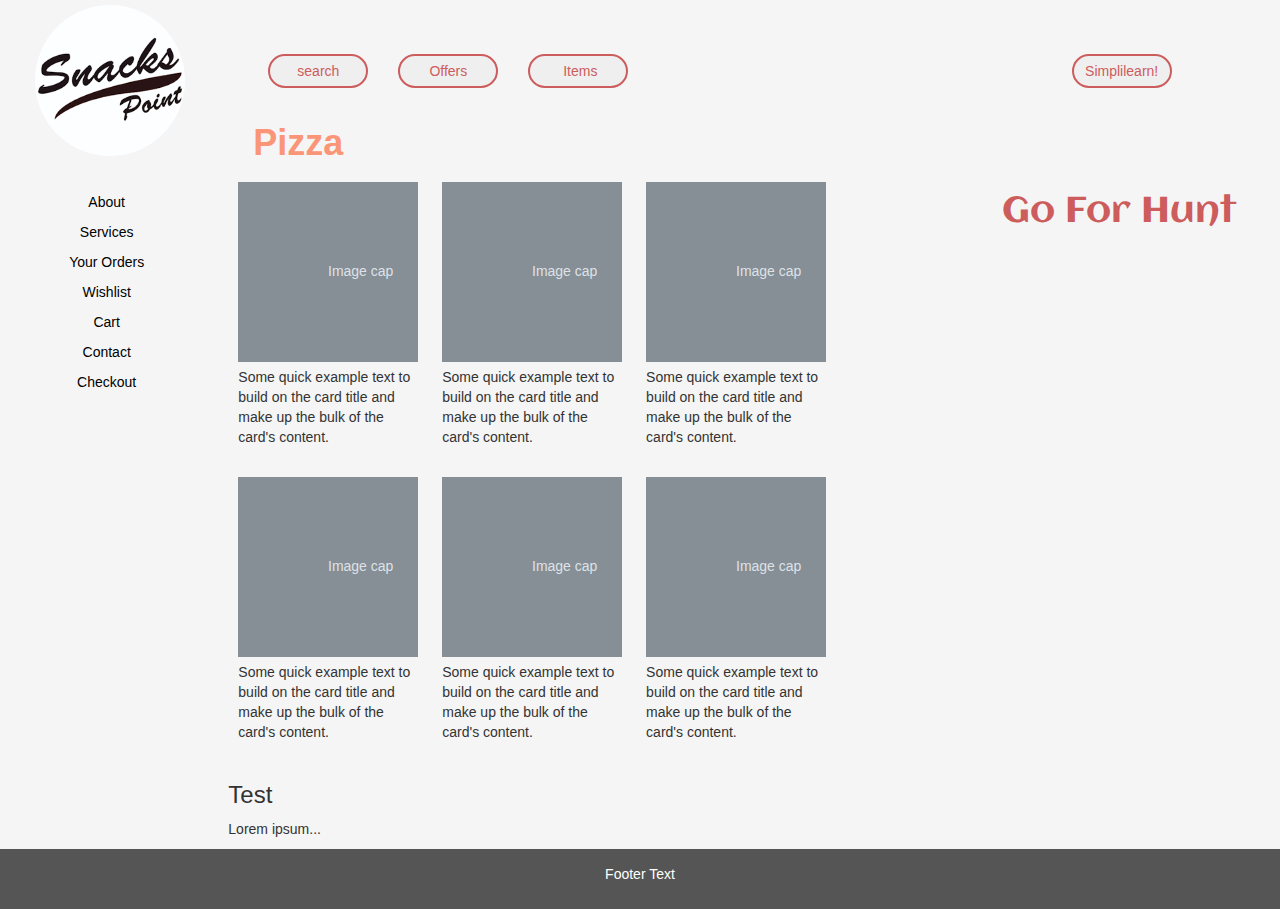
==== index.html @ e12a20a7 "change" ====
<!DOCTYPE html>
<html lang="en">
<head>
  <title>Bootstrap Example</title>
  <meta charset="utf-8">
  <meta name="viewport" content="width=device-width, initial-scale=1">
  <link rel="stylesheet" href="https://maxcdn.bootstrapcdn.com/bootstrap/3.4.1/css/bootstrap.min.css">
  <script src="https://ajax.googleapis.com/ajax/libs/jquery/3.6.4/jquery.min.js"></script>
  <script src="https://maxcdn.bootstrapcdn.com/bootstrap/3.4.1/js/bootstrap.min.js"></script>
  <link rel="preconnect" href="https://fonts.googleapis.com">
<link rel="preconnect" href="https://fonts.gstatic.com" crossorigin>
<link href="https://fonts.googleapis.com/css2?family=Aclonica&display=swap" rel="stylesheet">
  <link rel="stylesheet" href="https://cdnjs.cloudflare.com/ajax/libs/font-awesome/6.4.2/css/all.min.css" integrity="sha512-z3gLpd7yknf1YoNbCzqRKc4qyor8gaKU1qmn+CShxbuBusANI9QpRohGBreCFkKxLhei6S9CQXFEbbKuqLg0DA==" crossorigin="anonymous" referrerpolicy="no-referrer" />
 
  <link rel="stylesheet" href="/style.css"> 

</head>
<body>

<nav class="navbar navbar-inverse">
  <div class="container-fluid bg_color">
    <div class="col-md-2">
     <div class="navbar-header">
      <button type="button" class="navbar-toggle" data-toggle="collapse" data-target="#myNavbar">
        <span class="icon-bar"></span>
        <span class="icon-bar"></span>
        <span class="icon-bar"></span>                        
      </button>
      <a  href="#"><img class="navbar img_logo " src="/img/logo.png " alt=""></a>
    </div>
</div>
<div class="col-md-8">
    <div class="collapse navbar-collapse" id="myNavbar">
      <ul class="nav navbar-nav menubutton">
        <li><button><i class="fa-solid fa-magnifying-glass"></i> search</button></li>
        <li><button><i class="fa-solid fa-tags"></i> Offers</button></li>
        <li><button><i class="fa-solid fa-cart-plus item"></i> Items</button></li>
        <br>
        <li><h1 class="pizza">Pizza</h1></li>
    </ul>
    
    </div>
    </div>
    
    
      
      <div class="col-md-2"></div>
      <ul class="nav navbar-nav  menubutton simplibtn">
        <li><button><i class="fa-regular fa-user"></i>Simplilearn!</button></li>
      </ul>
      
    </div>
    </div>
  </div>
</nav>
  
<div class="container-fluid text-center bg_color">    
  <div class="row content ">
    <div class="col-sm-2 sidenav bg_color">
      <p><a href="#">About</a></p>
      <p><a href="#">Services</a></p>
      <p><a href="#">Your Orders</a></p>
      <p><a href="#">Wishlist</a></p>
      <p><a href="#">Cart</a></p>
      <p><a href="#">Contact</a></p>
      <p><a href="#">Checkout</a></p>
    </div>
    <div class="col-sm-7 text-left bg_color"> 
        <div class="card item-img" style="width: 18rem; ">
            <svg class="bd-placeholder-img card-img-top" width="100%" height="180" xmlns="http://www.w3.org/2000/svg" role="img" aria-label="Placeholder: Image cap" preserveAspectRatio="xMidYMid slice" focusable="false"><title>Placeholder</title><rect width="100%" height="100%" fill="#868e96"></rect><text x="50%" y="50%" fill="#dee2e6" dy=".3em">Image cap</text></svg>
            <div class="card-body">
              <p class="card-text">Some quick example text to build on the card title and make up the bulk of the card's content.</p>
            </div>
          </div>
          <div class="card item-img" style="width: 18rem;">
            <svg class="bd-placeholder-img card-img-top" width="100%" height="180" xmlns="http://www.w3.org/2000/svg" role="img" aria-label="Placeholder: Image cap" preserveAspectRatio="xMidYMid slice" focusable="false"><title>Placeholder</title><rect width="100%" height="100%" fill="#868e96"></rect><text x="50%" y="50%" fill="#dee2e6" dy=".3em">Image cap</text></svg>
            <div class="card-body">
              <p class="card-text">Some quick example text to build on the card title and make up the bulk of the card's content.</p>
            </div>
          </div>
          <div class="card item-img" style="width: 18rem;">
            <svg class="bd-placeholder-img card-img-top" width="100%" height="180" xmlns="http://www.w3.org/2000/svg" role="img" aria-label="Placeholder: Image cap" preserveAspectRatio="xMidYMid slice" focusable="false"><title>Placeholder</title><rect width="100%" height="100%" fill="#868e96"></rect><text x="50%" y="50%" fill="#dee2e6" dy=".3em">Image cap</text></svg>
            <div class="card-body">
              <p class="card-text">Some quick example text to build on the card title and make up the bulk of the card's content.</p>
            </div>
          </div>
          <br>
          <div class="card item-img" style="width: 18rem;">
            <svg class="bd-placeholder-img card-img-top" width="100%" height="180" xmlns="http://www.w3.org/2000/svg" role="img" aria-label="Placeholder: Image cap" preserveAspectRatio="xMidYMid slice" focusable="false"><title>Placeholder</title><rect width="100%" height="100%" fill="#868e96"></rect><text x="50%" y="50%" fill="#dee2e6" dy=".3em">Image cap</text></svg>
            <div class="card-body">
              <p class="card-text">Some quick example text to build on the card title and make up the bulk of the card's content.</p>
            </div>
          </div>
          <div class="card item-img" style="width: 18rem;">
            <svg class="bd-placeholder-img card-img-top" width="100%" height="180" xmlns="http://www.w3.org/2000/svg" role="img" aria-label="Placeholder: Image cap" preserveAspectRatio="xMidYMid slice" focusable="false"><title>Placeholder</title><rect width="100%" height="100%" fill="#868e96"></rect><text x="50%" y="50%" fill="#dee2e6" dy=".3em">Image cap</text></svg>
            <div class="card-body">
              <p class="card-text">Some quick example text to build on the card title and make up the bulk of the card's content.</p>
            </div>
          </div>
          <div class="card item-img" style="width: 18rem;">
            <svg class="bd-placeholder-img card-img-top" width="100%" height="180" xmlns="http://www.w3.org/2000/svg" role="img" aria-label="Placeholder: Image cap" preserveAspectRatio="xMidYMid slice" focusable="false"><title>Placeholder</title><rect width="100%" height="100%" fill="#868e96"></rect><text x="50%" y="50%" fill="#dee2e6" dy=".3em">Image cap</text></svg>
            <div class="card-body">
              <p class="card-text">Some quick example text to build on the card title and make up the bulk of the card's content.</p>
            </div>
          </div>
      <h3>Test</h3>
      <p>Lorem ipsum...</p>
    </div>
    <div class="col-sm-3  bg_color">
      <h1 class="hunt">Go For Hunt</h1>
    </div>
  </div>
</div>

<footer class="container-fluid text-center">
  <p>Footer Text</p>
</footer>
<script src="/js.js"></script>
</body>
</html>
---- style.css ----
/* Remove the navbar's default margin-bottom and rounded borders */ 
 .navbar {
    border: none;
    margin-bottom: 0;
    border-radius: 0;
    
  }
  
  /* Set height of the grid so .sidenav can be 100% (adjust as needed) */
  .row.content {height: 450px}
  
  /* Set gray background color and 100% height */
  .sidenav {
    padding-top: 20px;
    background-color: #f1f1f1;
    height: 100%;
  }
  
  /* Set black background color, white text and some padding */
  footer {
    background-color: #555;
    color: white;
    padding: 15px;
  }
  
  /* On small screens, set height to 'auto' for sidenav and grid */
  @media screen and (max-width: 767px) {
    .sidenav {
      height: auto;
      padding: 15px;
    }
    .row.content {height:auto;} 
  }
  .img_logo{
    width: 150px;
    border-radius: 50%;
    transform: rotate(-2deg );
    margin: 5px;
  }
  .bg_color{
    background-color: #f5f5f5;
  }
  .menubutton{ 
    margin-top: 5%;
    margin-left:0px


  }
  .menubutton button{
    margin: 15px;
    border: 2px solid indianred;
    border-radius: 20px;
    padding: 5px;
     width: 100px;
     color: indianred;
     box-shadow: none;
  }
.simplibtn{
  margin-top: 3%;
  
 
}
.navbar-inverse{
  background-color: #f5f5f5;
}
.pizza{
  font-weight: bolder;
  color:#FB9577;
  font-family:Verdana, Geneva, Tahoma, sans-serif;
}
button:hover{
  cursor: pointer;
}

@media  screen and (max-width: 769px) {

  .img_logo{
    display: none;
  }
}
a{
  color: black;
}

.item{
  display:inline-block;
}

.item-img{
  display: inline-block;
  margin: 10px;
}
.hunt{
  font-family: 'Aclonica', sans-serif;
  color: indianred;
}
a:hover{
  text-decoration: none;
}
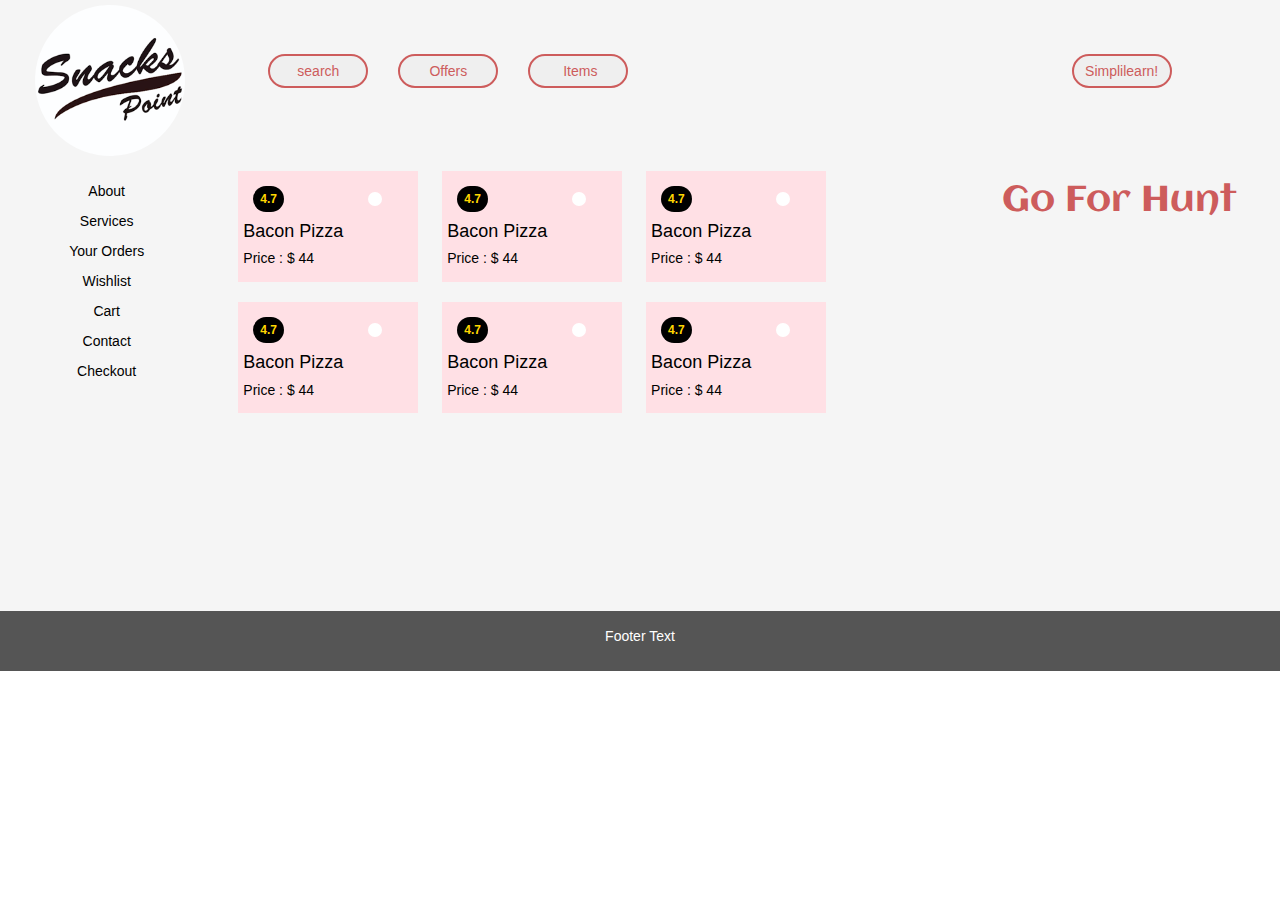
==== commit 7fef590e: "add card" ====
--- a/index.html
+++ b/index.html
@@ -35,8 +35,8 @@
         <li><button><i class="fa-solid fa-magnifying-glass"></i> search</button></li>
         <li><button><i class="fa-solid fa-tags"></i> Offers</button></li>
         <li><button><i class="fa-solid fa-cart-plus item"></i> Items</button></li>
-        <br>
-        <li><h1 class="pizza">Pizza</h1></li>
+        
+       
     </ul>
     
     </div>
@@ -52,7 +52,9 @@
     </div>
     </div>
   </div>
+  
 </nav>
+
   
 <div class="container-fluid text-center bg_color">    
   <div class="row content ">
@@ -66,45 +68,85 @@
       <p><a href="#">Checkout</a></p>
     </div>
     <div class="col-sm-7 text-left bg_color"> 
-        <div class="card item-img" style="width: 18rem; ">
-            <svg class="bd-placeholder-img card-img-top" width="100%" height="180" xmlns="http://www.w3.org/2000/svg" role="img" aria-label="Placeholder: Image cap" preserveAspectRatio="xMidYMid slice" focusable="false"><title>Placeholder</title><rect width="100%" height="100%" fill="#868e96"></rect><text x="50%" y="50%" fill="#dee2e6" dy=".3em">Image cap</text></svg>
+        
+        <div class="card item-img bg-primary" style="width: 18rem; ">
+          <span class="badge "><i class="fa-solid fa-star"></i> 4.7</span>
+          <span class="badge like-btn"><i class="fa-regular fa-heart"></i></span>
+            <!-- <svg class="bd-placeholder-img card-img-top foodimg" width="100%" height="180" xmlns="http://www.w3.org/2000/svg" role="img" aria-label="Placeholder: Image cap" preserveAspectRatio="xMidYMid slice" focusable="false"><title>Placeholder</title><rect width="100%" height="100%" fill="#868e96"></rect><text x="50%" y="50%" fill="#dee2e6" dy=".3em"></text></svg> -->
+            <img class="foodimg" src="https://mission-food.com/wp-content/uploads/2023/07/Pizza-Marinara-Featured.jpg" alt="">
             <div class="card-body">
-              <p class="card-text">Some quick example text to build on the card title and make up the bulk of the card's content.</p>
+              <!-- <p class="card-text">Some quick example text to build on the card title and make up the bulk of the card's content.</p> -->
+              <h4>Bacon Pizza</h3>
+                <h5>Price : $ 44</h5>
             </div>
           </div>
-          <div class="card item-img" style="width: 18rem;">
-            <svg class="bd-placeholder-img card-img-top" width="100%" height="180" xmlns="http://www.w3.org/2000/svg" role="img" aria-label="Placeholder: Image cap" preserveAspectRatio="xMidYMid slice" focusable="false"><title>Placeholder</title><rect width="100%" height="100%" fill="#868e96"></rect><text x="50%" y="50%" fill="#dee2e6" dy=".3em">Image cap</text></svg>
+
+          
+        <div class="card item-img bg-primary" style="width: 18rem; ">
+          <span class="badge "><i class="fa-solid fa-star"></i> 4.7</span>
+          <span class="badge like-btn"><i class="fa-regular fa-heart"></i></span>
+            <!-- <svg class="bd-placeholder-img card-img-top foodimg" width="100%" height="180" xmlns="http://www.w3.org/2000/svg" role="img" aria-label="Placeholder: Image cap" preserveAspectRatio="xMidYMid slice" focusable="false"><title>Placeholder</title><rect width="100%" height="100%" fill="#868e96"></rect><text x="50%" y="50%" fill="#dee2e6" dy=".3em"></text></svg> -->
+            <img class="foodimg" src="https://mission-food.com/wp-content/uploads/2023/07/Pizza-Marinara-Featured.jpg" alt="">
             <div class="card-body">
-              <p class="card-text">Some quick example text to build on the card title and make up the bulk of the card's content.</p>
+              <!-- <p class="card-text">Some quick example text to build on the card title and make up the bulk of the card's content.</p> -->
+              <h4>Bacon Pizza</h3>
+                <h5>Price : $ 44</h5>
             </div>
           </div>
-          <div class="card item-img" style="width: 18rem;">
-            <svg class="bd-placeholder-img card-img-top" width="100%" height="180" xmlns="http://www.w3.org/2000/svg" role="img" aria-label="Placeholder: Image cap" preserveAspectRatio="xMidYMid slice" focusable="false"><title>Placeholder</title><rect width="100%" height="100%" fill="#868e96"></rect><text x="50%" y="50%" fill="#dee2e6" dy=".3em">Image cap</text></svg>
+          
+        <div class="card item-img bg-primary" style="width: 18rem; ">
+          <span class="badge "><i class="fa-solid fa-star"></i> 4.7</span>
+          <span class="badge like-btn"><i class="fa-regular fa-heart"></i></span>
+            <!-- <svg class="bd-placeholder-img card-img-top foodimg" width="100%" height="180" xmlns="http://www.w3.org/2000/svg" role="img" aria-label="Placeholder: Image cap" preserveAspectRatio="xMidYMid slice" focusable="false"><title>Placeholder</title><rect width="100%" height="100%" fill="#868e96"></rect><text x="50%" y="50%" fill="#dee2e6" dy=".3em"></text></svg> -->
+            <img class="foodimg" src="https://mission-food.com/wp-content/uploads/2023/07/Pizza-Marinara-Featured.jpg" alt="">
             <div class="card-body">
-              <p class="card-text">Some quick example text to build on the card title and make up the bulk of the card's content.</p>
+              <!-- <p class="card-text">Some quick example text to build on the card title and make up the bulk of the card's content.</p> -->
+              <h4>Bacon Pizza</h3>
+                <h5>Price : $ 44</h5>
             </div>
           </div>
           <br>
-          <div class="card item-img" style="width: 18rem;">
-            <svg class="bd-placeholder-img card-img-top" width="100%" height="180" xmlns="http://www.w3.org/2000/svg" role="img" aria-label="Placeholder: Image cap" preserveAspectRatio="xMidYMid slice" focusable="false"><title>Placeholder</title><rect width="100%" height="100%" fill="#868e96"></rect><text x="50%" y="50%" fill="#dee2e6" dy=".3em">Image cap</text></svg>
+          
+        <div class="card item-img bg-primary" style="width: 18rem; ">
+          <span class="badge "><i class="fa-solid fa-star"></i> 4.7</span>
+          <span class="badge like-btn"><i class="fa-regular fa-heart"></i></span>
+            <!-- <svg class="bd-placeholder-img card-img-top foodimg" width="100%" height="180" xmlns="http://www.w3.org/2000/svg" role="img" aria-label="Placeholder: Image cap" preserveAspectRatio="xMidYMid slice" focusable="false"><title>Placeholder</title><rect width="100%" height="100%" fill="#868e96"></rect><text x="50%" y="50%" fill="#dee2e6" dy=".3em"></text></svg> -->
+            <img class="foodimg" src="https://mission-food.com/wp-content/uploads/2023/07/Pizza-Marinara-Featured.jpg" alt="">
             <div class="card-body">
-              <p class="card-text">Some quick example text to build on the card title and make up the bulk of the card's content.</p>
+              <!-- <p class="card-text">Some quick example text to build on the card title and make up the bulk of the card's content.</p> -->
+              <h4>Bacon Pizza</h3>
+                <h5>Price : $ 44</h5>
             </div>
           </div>
-          <div class="card item-img" style="width: 18rem;">
-            <svg class="bd-placeholder-img card-img-top" width="100%" height="180" xmlns="http://www.w3.org/2000/svg" role="img" aria-label="Placeholder: Image cap" preserveAspectRatio="xMidYMid slice" focusable="false"><title>Placeholder</title><rect width="100%" height="100%" fill="#868e96"></rect><text x="50%" y="50%" fill="#dee2e6" dy=".3em">Image cap</text></svg>
+          
+        <div class="card item-img bg-primary" style="width: 18rem; ">
+          <span class="badge "><i class="fa-solid fa-star"></i> 4.7</span>
+          <span class="badge like-btn"><i class="fa-regular fa-heart"></i></span>
+            <!-- <svg class="bd-placeholder-img card-img-top foodimg" width="100%" height="180" xmlns="http://www.w3.org/2000/svg" role="img" aria-label="Placeholder: Image cap" preserveAspectRatio="xMidYMid slice" focusable="false"><title>Placeholder</title><rect width="100%" height="100%" fill="#868e96"></rect><text x="50%" y="50%" fill="#dee2e6" dy=".3em"></text></svg> -->
+            <img class="foodimg" src="https://mission-food.com/wp-content/uploads/2023/07/Pizza-Marinara-Featured.jpg" alt="">
             <div class="card-body">
-              <p class="card-text">Some quick example text to build on the card title and make up the bulk of the card's content.</p>
+              <!-- <p class="card-text">Some quick example text to build on the card title and make up the bulk of the card's content.</p> -->
+              <h4>Bacon Pizza</h3>
+                <h5>Price : $ 44</h5>
             </div>
           </div>
-          <div class="card item-img" style="width: 18rem;">
-            <svg class="bd-placeholder-img card-img-top" width="100%" height="180" xmlns="http://www.w3.org/2000/svg" role="img" aria-label="Placeholder: Image cap" preserveAspectRatio="xMidYMid slice" focusable="false"><title>Placeholder</title><rect width="100%" height="100%" fill="#868e96"></rect><text x="50%" y="50%" fill="#dee2e6" dy=".3em">Image cap</text></svg>
+          
+        <div class="card item-img bg-primary" style="width: 18rem; ">
+          <span class="badge "><i class="fa-solid fa-star"></i> 4.7</span>
+          <span class="badge like-btn"><i class="fa-regular fa-heart"></i></span>
+            <!-- <svg class="bd-placeholder-img card-img-top foodimg" width="100%" height="180" xmlns="http://www.w3.org/2000/svg" role="img" aria-label="Placeholder: Image cap" preserveAspectRatio="xMidYMid slice" focusable="false"><title>Placeholder</title><rect width="100%" height="100%" fill="#868e96"></rect><text x="50%" y="50%" fill="#dee2e6" dy=".3em"></text></svg> -->
+            <img class="foodimg" src="https://mission-food.com/wp-content/uploads/2023/07/Pizza-Marinara-Featured.jpg" alt="">
             <div class="card-body">
-              <p class="card-text">Some quick example text to build on the card title and make up the bulk of the card's content.</p>
+              <!-- <p class="card-text">Some quick example text to build on the card title and make up the bulk of the card's content.</p> -->
+              <h4>Bacon Pizza</h3>
+                <h5>Price : $ 44</h5>
             </div>
           </div>
-      <h3>Test</h3>
-      <p>Lorem ipsum...</p>
+          
+       
+          
+        
+          
     </div>
     <div class="col-sm-3  bg_color">
       <h1 class="hunt">Go For Hunt</h1>
--- a/style.css
+++ b/style.css
@@ -89,6 +89,7 @@
 .item-img{
   display: inline-block;
   margin: 10px;
+  
 }
 .hunt{
   font-family: 'Aclonica', sans-serif;
@@ -96,4 +97,40 @@
 }
 a:hover{
   text-decoration: none;
+}
+.foodimg{
+  width: 130px;
+  border-radius: 50%;
+  padding: 0px;
+  margin-top: 0px;
+  margin: auto;
+  display: block;
+}
+.item-img{
+  background:rgb(255, 224, 229);
+  /* text-align: center; */
+
+}
+
+.badge{
+  color: gold;
+  background: black;
+  margin-top: 10px;
+  margin-left: 10px;
+  padding: 7px;
+  border-radius: 50px;
+}
+.like-btn{
+  background: white;
+  color: black;
+  margin-left: 80px;
+
+}
+.card{
+  padding: 5px;
+  color: black;
+}
+.fa-heart{
+  /* font-weight: bold; */
+  font-size: larger;
 }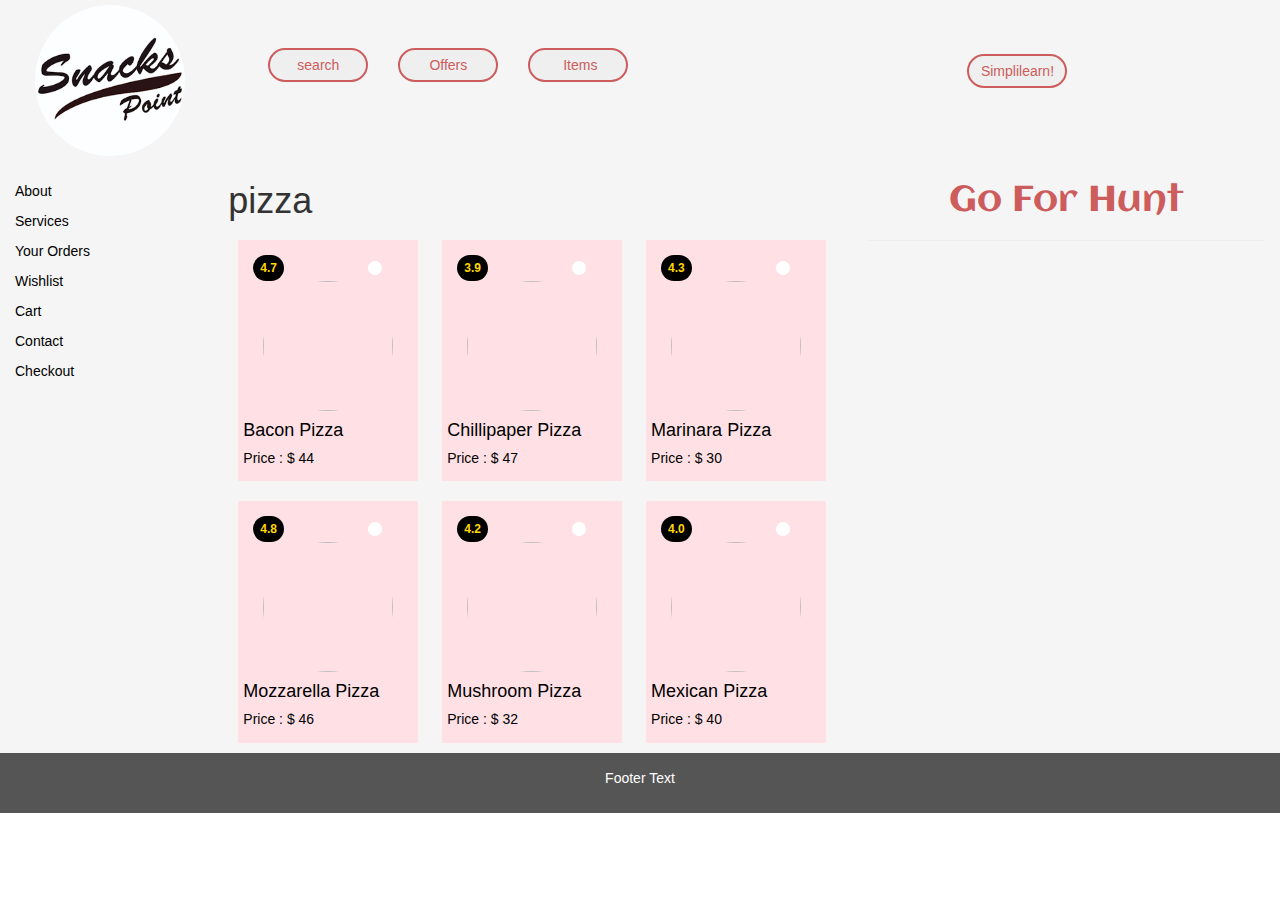
==== commit 93b48ba1: "oct5" ====
--- a/index.html
+++ b/index.html
@@ -29,7 +29,7 @@
       <a  href="#"><img class="navbar img_logo " src="/img/logo.png " alt=""></a>
     </div>
 </div>
-<div class="col-md-8">
+<div class="col-md-7">
     <div class="collapse navbar-collapse" id="myNavbar">
       <ul class="nav navbar-nav menubutton">
         <li><button><i class="fa-solid fa-magnifying-glass"></i> search</button></li>
@@ -44,7 +44,7 @@
     
     
       
-      <div class="col-md-2"></div>
+      <div class="col-md-3"></div>
       <ul class="nav navbar-nav  menubutton simplibtn">
         <li><button><i class="fa-regular fa-user"></i>Simplilearn!</button></li>
       </ul>
@@ -52,13 +52,14 @@
     </div>
     </div>
   </div>
-  
 </nav>
 
   
 <div class="container-fluid text-center bg_color">    
   <div class="row content ">
-    <div class="col-sm-2 sidenav bg_color">
+   
+    <div class="col-md-2 sidenav bg_color text-left">
+
       <p><a href="#">About</a></p>
       <p><a href="#">Services</a></p>
       <p><a href="#">Your Orders</a></p>
@@ -67,79 +68,82 @@
       <p><a href="#">Contact</a></p>
       <p><a href="#">Checkout</a></p>
     </div>
-    <div class="col-sm-7 text-left bg_color"> 
-        
+    
+    <div class="col-md-6 text-left bg_color"> 
+      <h1>pizza</h1>
         <div class="card item-img bg-primary" style="width: 18rem; ">
           <span class="badge "><i class="fa-solid fa-star"></i> 4.7</span>
           <span class="badge like-btn"><i class="fa-regular fa-heart"></i></span>
             <!-- <svg class="bd-placeholder-img card-img-top foodimg" width="100%" height="180" xmlns="http://www.w3.org/2000/svg" role="img" aria-label="Placeholder: Image cap" preserveAspectRatio="xMidYMid slice" focusable="false"><title>Placeholder</title><rect width="100%" height="100%" fill="#868e96"></rect><text x="50%" y="50%" fill="#dee2e6" dy=".3em"></text></svg> -->
-            <img class="foodimg" src="https://mission-food.com/wp-content/uploads/2023/07/Pizza-Marinara-Featured.jpg" alt="">
+            <img class="foodimg" src="https://stordfkenticomedia.blob.core.windows.net/df-us/rms/media/recipemediafiles/recipes/retail/desktopimages/2018_bacon-and-egg-breakfast-pizza_26483-600.jpg?ext=.jpg" alt="">
             <div class="card-body">
               <!-- <p class="card-text">Some quick example text to build on the card title and make up the bulk of the card's content.</p> -->
               <h4>Bacon Pizza</h3>
                 <h5>Price : $ 44</h5>
             </div>
           </div>
+       
 
+     
+        <div class="card item-img bg-primary" style="width: 18rem; ">
+          <span class="badge "><i class="fa-solid fa-star"></i> 3.9</span>
+          <span class="badge like-btn"><i class="fa-regular fa-heart"></i></span>
+            <!-- <svg class="bd-placeholder-img card-img-top foodimg" width="100%" height="180" xmlns="http://www.w3.org/2000/svg" role="img" aria-label="Placeholder: Image cap" preserveAspectRatio="xMidYMid slice" focusable="false"><title>Placeholder</title><rect width="100%" height="100%" fill="#868e96"></rect><text x="50%" y="50%" fill="#dee2e6" dy=".3em"></text></svg> -->
+            <img class="foodimg" src="https://media.istockphoto.com/id/184973821/photo/pizza-inferno.jpg?s=612x612&w=0&k=20&c=NzVVfFE_FAkqpQS2p_ht11yH02n3iQ7-hgNF0jWQMFQ=" alt="">
+            <div class="card-body">
+              <!-- <p class="card-text">Some quick example text to build on the card title and make up the bulk of the card's content.</p> -->
+              <h4>Chillipaper Pizza</h3>
+                <h5>Price : $ 47</h5>
+                </div>
+            </div>
+          
           
         <div class="card item-img bg-primary" style="width: 18rem; ">
-          <span class="badge "><i class="fa-solid fa-star"></i> 4.7</span>
+          <span class="badge "><i class="fa-solid fa-star"></i> 4.3</span>
           <span class="badge like-btn"><i class="fa-regular fa-heart"></i></span>
             <!-- <svg class="bd-placeholder-img card-img-top foodimg" width="100%" height="180" xmlns="http://www.w3.org/2000/svg" role="img" aria-label="Placeholder: Image cap" preserveAspectRatio="xMidYMid slice" focusable="false"><title>Placeholder</title><rect width="100%" height="100%" fill="#868e96"></rect><text x="50%" y="50%" fill="#dee2e6" dy=".3em"></text></svg> -->
             <img class="foodimg" src="https://mission-food.com/wp-content/uploads/2023/07/Pizza-Marinara-Featured.jpg" alt="">
             <div class="card-body">
               <!-- <p class="card-text">Some quick example text to build on the card title and make up the bulk of the card's content.</p> -->
-              <h4>Bacon Pizza</h3>
-                <h5>Price : $ 44</h5>
-            </div>
-          </div>
-          
-        <div class="card item-img bg-primary" style="width: 18rem; ">
-          <span class="badge "><i class="fa-solid fa-star"></i> 4.7</span>
-          <span class="badge like-btn"><i class="fa-regular fa-heart"></i></span>
-            <!-- <svg class="bd-placeholder-img card-img-top foodimg" width="100%" height="180" xmlns="http://www.w3.org/2000/svg" role="img" aria-label="Placeholder: Image cap" preserveAspectRatio="xMidYMid slice" focusable="false"><title>Placeholder</title><rect width="100%" height="100%" fill="#868e96"></rect><text x="50%" y="50%" fill="#dee2e6" dy=".3em"></text></svg> -->
-            <img class="foodimg" src="https://mission-food.com/wp-content/uploads/2023/07/Pizza-Marinara-Featured.jpg" alt="">
-            <div class="card-body">
-              <!-- <p class="card-text">Some quick example text to build on the card title and make up the bulk of the card's content.</p> -->
-              <h4>Bacon Pizza</h3>
-                <h5>Price : $ 44</h5>
+              <h4>Marinara Pizza</h3>
+                <h5>Price : $ 30</h5>
             </div>
           </div>
           <br>
           
         <div class="card item-img bg-primary" style="width: 18rem; ">
-          <span class="badge "><i class="fa-solid fa-star"></i> 4.7</span>
+          <span class="badge "><i class="fa-solid fa-star"></i> 4.8</span>
           <span class="badge like-btn"><i class="fa-regular fa-heart"></i></span>
             <!-- <svg class="bd-placeholder-img card-img-top foodimg" width="100%" height="180" xmlns="http://www.w3.org/2000/svg" role="img" aria-label="Placeholder: Image cap" preserveAspectRatio="xMidYMid slice" focusable="false"><title>Placeholder</title><rect width="100%" height="100%" fill="#868e96"></rect><text x="50%" y="50%" fill="#dee2e6" dy=".3em"></text></svg> -->
-            <img class="foodimg" src="https://mission-food.com/wp-content/uploads/2023/07/Pizza-Marinara-Featured.jpg" alt="">
+            <img class="foodimg" src="https://www.italianfoodforever.com/wp-content/uploads/2015/11/buratapizza.jpg" alt="">
             <div class="card-body">
               <!-- <p class="card-text">Some quick example text to build on the card title and make up the bulk of the card's content.</p> -->
-              <h4>Bacon Pizza</h3>
-                <h5>Price : $ 44</h5>
+              <h4>Mozzarella Pizza</h3>
+                <h5>Price : $ 46</h5>
             </div>
           </div>
           
         <div class="card item-img bg-primary" style="width: 18rem; ">
-          <span class="badge "><i class="fa-solid fa-star"></i> 4.7</span>
+          <span class="badge "><i class="fa-solid fa-star"></i> 4.2</span>
           <span class="badge like-btn"><i class="fa-regular fa-heart"></i></span>
             <!-- <svg class="bd-placeholder-img card-img-top foodimg" width="100%" height="180" xmlns="http://www.w3.org/2000/svg" role="img" aria-label="Placeholder: Image cap" preserveAspectRatio="xMidYMid slice" focusable="false"><title>Placeholder</title><rect width="100%" height="100%" fill="#868e96"></rect><text x="50%" y="50%" fill="#dee2e6" dy=".3em"></text></svg> -->
-            <img class="foodimg" src="https://mission-food.com/wp-content/uploads/2023/07/Pizza-Marinara-Featured.jpg" alt="">
+            <img class="foodimg" src="https://www.bacinos.com/wp-content/uploads/2021/06/31-Best-Mushroom-Pizza-Recipes.jpg" alt="">
             <div class="card-body">
               <!-- <p class="card-text">Some quick example text to build on the card title and make up the bulk of the card's content.</p> -->
-              <h4>Bacon Pizza</h3>
-                <h5>Price : $ 44</h5>
+              <h4>Mushroom Pizza</h3>
+                <h5>Price : $ 32</h5>
             </div>
           </div>
           
         <div class="card item-img bg-primary" style="width: 18rem; ">
-          <span class="badge "><i class="fa-solid fa-star"></i> 4.7</span>
+          <span class="badge "><i class="fa-solid fa-star"></i> 4.0</span>
           <span class="badge like-btn"><i class="fa-regular fa-heart"></i></span>
             <!-- <svg class="bd-placeholder-img card-img-top foodimg" width="100%" height="180" xmlns="http://www.w3.org/2000/svg" role="img" aria-label="Placeholder: Image cap" preserveAspectRatio="xMidYMid slice" focusable="false"><title>Placeholder</title><rect width="100%" height="100%" fill="#868e96"></rect><text x="50%" y="50%" fill="#dee2e6" dy=".3em"></text></svg> -->
-            <img class="foodimg" src="https://mission-food.com/wp-content/uploads/2023/07/Pizza-Marinara-Featured.jpg" alt="">
+            <img class="foodimg" src="https://www.the-girl-who-ate-everything.com/wp-content/uploads/2018/06/taco-pizza-recipe-003.jpg" alt="">
             <div class="card-body">
               <!-- <p class="card-text">Some quick example text to build on the card title and make up the bulk of the card's content.</p> -->
-              <h4>Bacon Pizza</h3>
-                <h5>Price : $ 44</h5>
+              <h4>Mexican Pizza</h3>
+                <h5>Price : $ 40</h5>
             </div>
           </div>
           
@@ -148,8 +152,9 @@
         
           
     </div>
-    <div class="col-sm-3  bg_color">
+    <div class="col-md-4  bg_color">
       <h1 class="hunt">Go For Hunt</h1>
+      <hr>
     </div>
   </div>
 </div>
--- a/style.css
+++ b/style.css
@@ -105,6 +105,7 @@
   margin-top: 0px;
   margin: auto;
   display: block;
+  height: 130px;
 }
 .item-img{
   background:rgb(255, 224, 229);
@@ -133,4 +134,4 @@
 .fa-heart{
   /* font-weight: bold; */
   font-size: larger;
-}+}
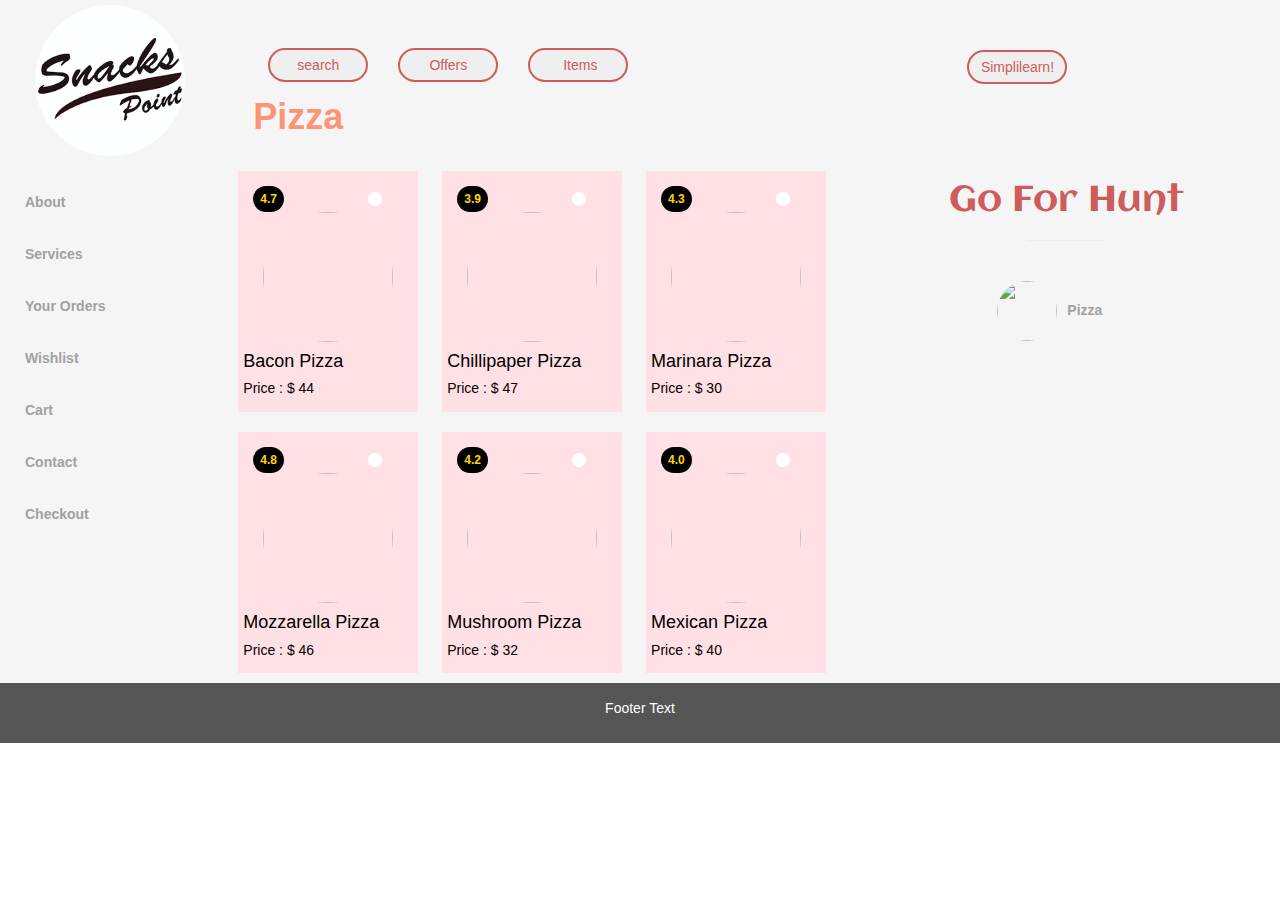
==== commit e4f061d3: "change" ====
--- a/index.html
+++ b/index.html
@@ -16,7 +16,6 @@
 
 </head>
 <body>
-
 <nav class="navbar navbar-inverse">
   <div class="container-fluid bg_color">
     <div class="col-md-2">
@@ -35,14 +34,15 @@
         <li><button><i class="fa-solid fa-magnifying-glass"></i> search</button></li>
         <li><button><i class="fa-solid fa-tags"></i> Offers</button></li>
         <li><button><i class="fa-solid fa-cart-plus item"></i> Items</button></li>
-        
+        <br><li><h1 class="pizza">Pizza</h1></li>
        
     </ul>
+
     
     </div>
     </div>
     
-    
+  
       
       <div class="col-md-3"></div>
       <ul class="nav navbar-nav  menubutton simplibtn">
@@ -50,16 +50,11 @@
       </ul>
       
     </div>
-    </div>
-  </div>
+  <!-- </div> -->
 </nav>
-
-  
 <div class="container-fluid text-center bg_color">    
   <div class="row content ">
-   
     <div class="col-md-2 sidenav bg_color text-left">
-
       <p><a href="#">About</a></p>
       <p><a href="#">Services</a></p>
       <p><a href="#">Your Orders</a></p>
@@ -68,9 +63,8 @@
       <p><a href="#">Contact</a></p>
       <p><a href="#">Checkout</a></p>
     </div>
-    
     <div class="col-md-6 text-left bg_color"> 
-      <h1>pizza</h1>
+      <h1 class="pizza sm-pizza">Pizza</h1>
         <div class="card item-img bg-primary" style="width: 18rem; ">
           <span class="badge "><i class="fa-solid fa-star"></i> 4.7</span>
           <span class="badge like-btn"><i class="fa-regular fa-heart"></i></span>
@@ -145,23 +139,22 @@
               <h4>Mexican Pizza</h3>
                 <h5>Price : $ 40</h5>
             </div>
-          </div>
-          
-       
-          
-        
-          
+          </div>    
     </div>
     <div class="col-md-4  bg_color">
       <h1 class="hunt">Go For Hunt</h1>
-      <hr>
+      <hr class="go-hr"> 
+      <div class=" sidenav bg_color text-left" style="padding-left:30%">
+
+        <p><a href="#"><img src="https://static.vecteezy.com/system/resources/previews/023/495/742/original/funny-happy-pizza-show-peace-gesture-logo-doodle-line-cartoon-kawaii-character-illustration-icon-pizza-quote-logo-concept-fast-food-cartoon-illustration-comic-characters-free-vector.jpg" alt="" srcset="">Pizza</a></p>
+      </div>
     </div>
   </div>
 </div>
-
 <footer class="container-fluid text-center">
   <p>Footer Text</p>
 </footer>
+
 <script src="/js.js"></script>
 </body>
 </html>
--- a/style.css
+++ b/style.css
@@ -56,7 +56,7 @@
      box-shadow: none;
   }
 .simplibtn{
-  margin-top: 3%;
+  margin-top: 2.7%;
   
  
 }
@@ -67,17 +67,15 @@
   font-weight: bolder;
   color:#FB9577;
   font-family:Verdana, Geneva, Tahoma, sans-serif;
+  margin-top: 0;
+}
+.sm-pizza{
+  display: none;
 }
 button:hover{
   cursor: pointer;
 }
 
-@media  screen and (max-width: 769px) {
-
-  .img_logo{
-    display: none;
-  }
-}
 a{
   color: black;
 }
@@ -135,3 +133,35 @@
   /* font-weight: bold; */
   font-size: larger;
 }
+.sidenav p a{
+  line-height: 3;
+  font-weight: 600;
+  color: rgb(161, 161, 161);
+  margin-left:10px ;
+
+}
+p a img{
+  width: 60px;
+  height: 60px;
+  border-radius: 50%;
+  margin-right: 10px;
+}
+.go-hr{
+  width: 20%;
+}
+
+@media  screen and (max-width: 769px) {
+
+  .img_logo{
+    display: none;
+  }
+  li h1{
+    display: none;
+  }
+  .sm-pizza{
+    display: block;
+    text-align: center;
+  }
+}
+
+
